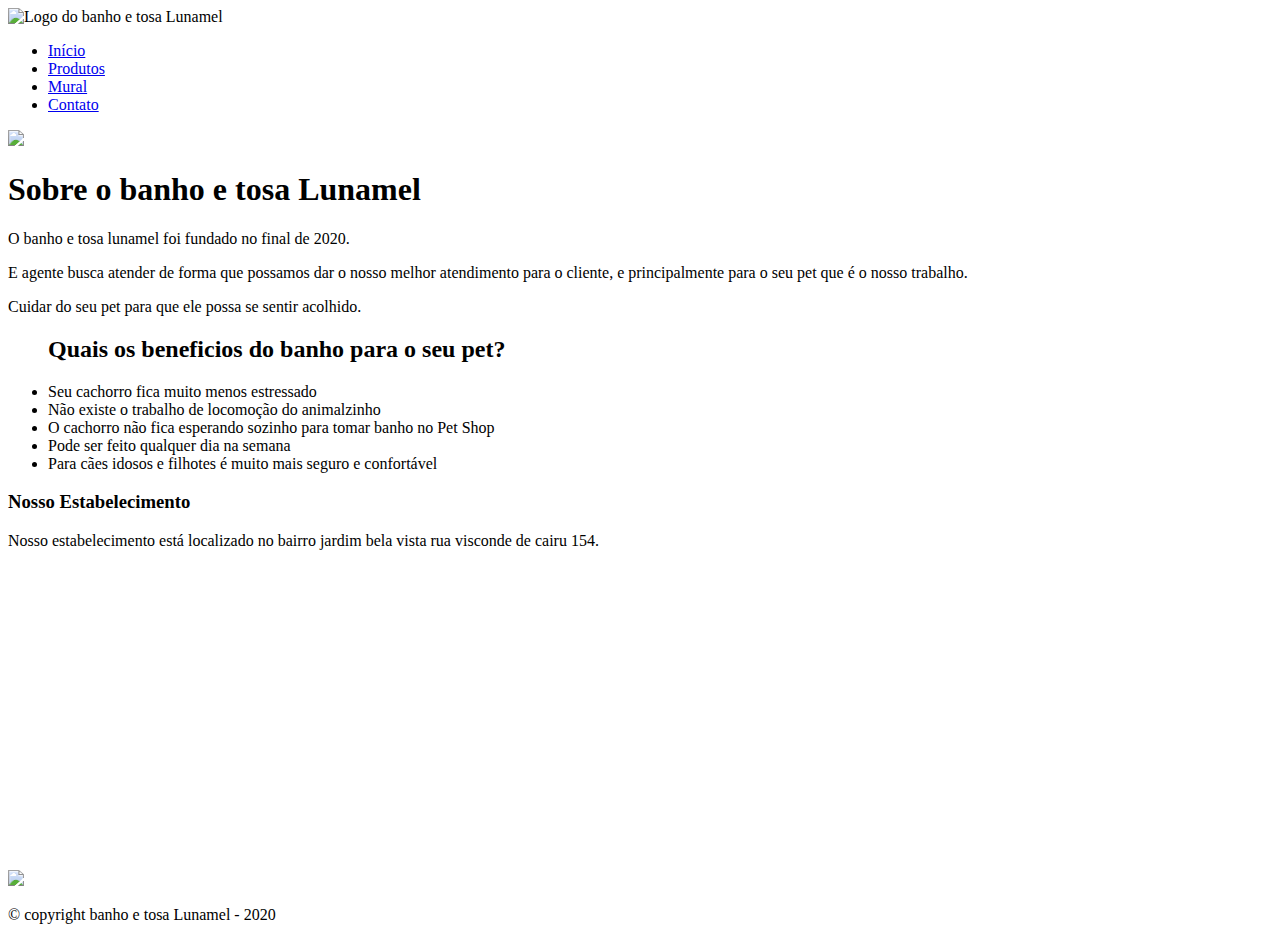
==== index.html @ 90562d3a "Add files via upload" ====
<!DOCTYPE html>
<html lang="pt-br">
<head>
	<meta charset="UTF-8">
	<title>banho e tosa Lunamel</title>
	<link rel="stylesheet" href="./assets/css/reset.css">
	<link href="https://fonts.googleapis.com/css2?family=Montserrat:wght@300&family=Pacifico&display=swap" rel="stylesheet">
	<link href="./assets/css/cabecalho.css" rel="stylesheet">
	<link href="./assets/css/caixa.css" rel="stylesheet">
	<link href="./assets/css/logo.css" rel="stylesheet">
	<link href="./assets/css/menu/menu.css" rel="stylesheet">
	<link href="./assets/css/menu/menu-lista.css" rel="stylesheet">
	<link href="./assets/css/menu/menu-item.css" rel="stylesheet">
	<link href="./assets/css/menu/menu-link.css" rel="stylesheet">
	<link href="./assets/css/banner.css" rel="stylesheet">
	<link href="./assets/css/principal/principal.css" rel="stylesheet">
	<link href="./assets/css/principal/titulo-principal.css" rel="stylesheet">
	<link href="./assets/css/principal/titulo-principal.css" rel="stylesheet">
	<link href="./assets/css/principal/conteudo-principal.css" rel="stylesheet">
	<link href=".assets/css/benefícios/beneficios.css" rel="stylesheet">
	<link href="./assets/css/benefícios/beneficios-titulo.css" rel="stylesheet">
	<link href="./assets/css/benefícios/beneficios-lista.css" rel="stylesheet">
	<link href="./assets/css/benefícios/beneficios-item.css" rel="stylesheet">
	<link href="./assets/css/mapa/mapa.css" rel="stylesheet">
	<link href="./assets/css/mapa/mapa-titulo.css" rel="stylesheet">
	<link href="./assets/css/mapa/mapa-conteudo.css" rel="stylesheet">
	<link href="./assets/css/rodape/rodape.css" rel="stylesheet">
</head>
<body>
	<header class="cabecalho">
		<div class="caixa">
			<img src="./assets/img/logo.jpg" alt="Logo do banho e tosa Lunamel" class="logo">
			<nav class="menu">
				<ul class="menu-lista">
					<li class="menu-item"><a class="menu-link" href="index.html">Início</a></li>
					<li class="menu-item"><a class="menu-link" href="produtos.html">Produtos</a></li>
					<li class="menu-item"><a class="menu-link" href="mural.html">Mural</a></li>
					<li class="menu-item"><a class="menu-link"href="contato.html">Contato</a></li>
				</ul>
			</nav>
		</div>
	</header>

			<img src="./assets/img/banner.jpg" class="banner">
				<section class="principal">
					<h1 class="titulo-principal">Sobre o banho e tosa Lunamel</h1>

					<p class="conteudo-principal">O banho e tosa lunamel foi fundado no final de 2020.</p>

					<p class="conteudo-principal">E agente busca atender de forma que possamos dar o nosso melhor atendimento para o cliente, e principalmente para o seu pet que é o nosso trabalho.

					<p class="conteudo-principal">Cuidar do seu pet para que ele possa se sentir acolhido.</p>
				</section>

					<section class="beneficios">
							<ul class="beneficios-lista">
								<h2 class="beneficios-titulo">Quais os beneficios do banho  para o seu pet?</h2>
									<li class="beneficios-item">Seu cachorro fica muito menos estressado</li>
									<li class="beneficios-item">Não existe o trabalho de locomoção do animalzinho</li>
									<li class="beneficios-item">O cachorro não fica esperando sozinho para tomar banho no Pet Shop</li>
									<li class="beneficios-item">Pode ser feito qualquer dia na semana</li>
									<li class="beneficios-item">Para cães idosos e filhotes é muito mais seguro e confortável</li>
							</ul>
					</section>

					<section class="mapa">
						<h3 class="mapa-titulo">Nosso Estabelecimento</h3>
						<p class="mapa-conteudo">Nosso estabelecimento está localizado no bairro jardim bela vista rua visconde de cairu 154.</p>
						<iframe src="https://www.google.com/maps/embed?pb=!1m18!1m12!1m3!1d3602.648142471907!2d-49.08470028553297!3d-25.450024439915264!2m3!1f0!2f0!3f0!3m2!1i1024!2i768!4f13.1!3m3!1m2!1s0x94dcf25f4f00f6d1%3A0xbe9088c72a81e48e!2sR.%20Visc.%20de%20Cair%C3%BA%2C%20154%20-%20Jardim%20Bela%20Vista%2C%20Piraquara%20-%20PR%2C%2083301-120!5e0!3m2!1spt-BR!2sbr!4v1640807966458!5m2!1spt-BR!2sbr" width="100%" height="300" style="border:0;" allowfullscreen="" loading="lazy"></iframe>
					</section>		
		<footer>
			<img src="./assets/img/logo.jpg" class="logo-rodape">
			<p class="copyright">&copy; copyright banho e tosa Lunamel - 2020</p>
		</footer>
	</body>
<html>
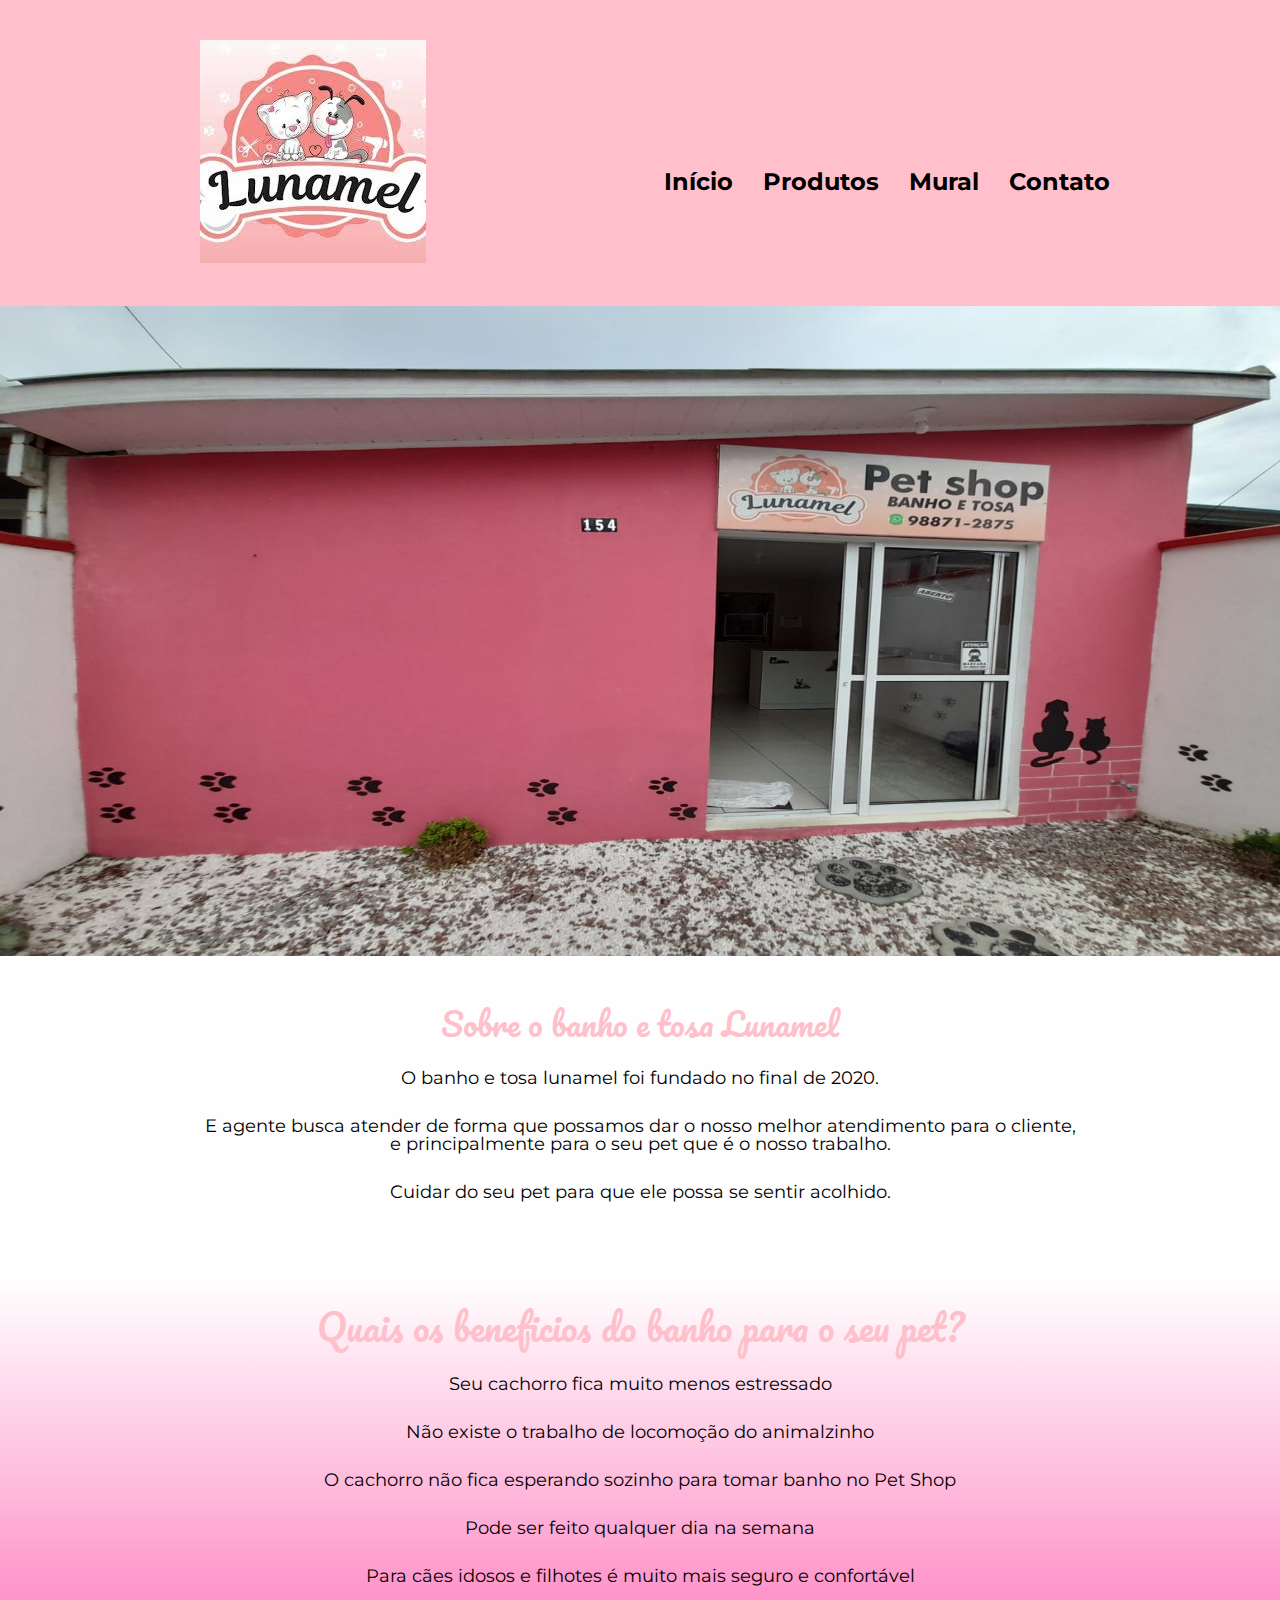
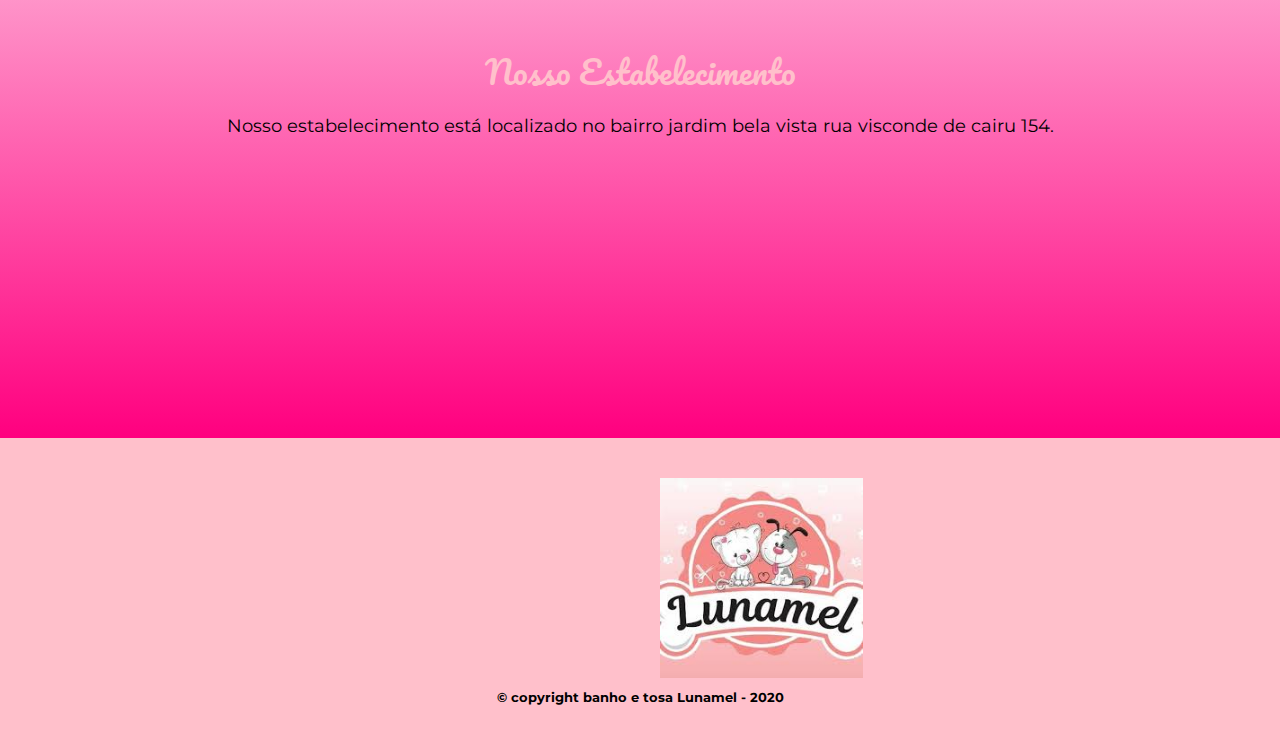
==== commit 8e0ce802: "Add files via upload" ====
--- a/index.html
+++ b/index.html
@@ -5,18 +5,16 @@
 	<title>banho e tosa Lunamel</title>
 	<link rel="stylesheet" href="./assets/css/reset.css">
 	<link href="https://fonts.googleapis.com/css2?family=Montserrat:wght@300&family=Pacifico&display=swap" rel="stylesheet">
-	<link href="./assets/css/cabecalho.css" rel="stylesheet">
-	<link href="./assets/css/caixa.css" rel="stylesheet">
-	<link href="./assets/css/logo.css" rel="stylesheet">
+	<link href="./assets/css/cabecalho/cabecalho.css" rel="stylesheet">
+	<link href="./assets/css/cabecalho/caixa.css" rel="stylesheet">
 	<link href="./assets/css/menu/menu.css" rel="stylesheet">
 	<link href="./assets/css/menu/menu-lista.css" rel="stylesheet">
 	<link href="./assets/css/menu/menu-item.css" rel="stylesheet">
 	<link href="./assets/css/menu/menu-link.css" rel="stylesheet">
-	<link href="./assets/css/banner.css" rel="stylesheet">
 	<link href="./assets/css/principal/principal.css" rel="stylesheet">
-	<link href="./assets/css/principal/titulo-principal.css" rel="stylesheet">
-	<link href="./assets/css/principal/titulo-principal.css" rel="stylesheet">
-	<link href="./assets/css/principal/conteudo-principal.css" rel="stylesheet">
+	<link href="./assets/css/principal/principal-titulo.css" rel="stylesheet">
+	<link href="./assets/css/principal/principal-conteudo.css" rel="stylesheet">
+	<link href="./assets/css/principal/principal-conteudo.css" rel="stylesheet">
 	<link href=".assets/css/benefícios/beneficios.css" rel="stylesheet">
 	<link href="./assets/css/benefícios/beneficios-titulo.css" rel="stylesheet">
 	<link href="./assets/css/benefícios/beneficios-lista.css" rel="stylesheet">
@@ -32,45 +30,49 @@
 			<img src="./assets/img/logo.jpg" alt="Logo do banho e tosa Lunamel" class="logo">
 			<nav class="menu">
 				<ul class="menu-lista">
-					<li class="menu-item"><a class="menu-link" href="index.html">Início</a></li>
-					<li class="menu-item"><a class="menu-link" href="produtos.html">Produtos</a></li>
-					<li class="menu-item"><a class="menu-link" href="mural.html">Mural</a></li>
-					<li class="menu-item"><a class="menu-link"href="contato.html">Contato</a></li>
+					<li class="menu-item"><a class="menu-link" href="index.html" id="pagina">Início</a></li>
+					<li class="menu-item"><a class="menu-link" href="produtos.html" id="pagina">Produtos</a></li>
+					<li class="menu-item"><a class="menu-link" href="mural.html" id="pagina">Mural</a></li>
+					<li class="menu-item"><a class="menu-link" href="contato.html" id="pagina">Contato</a></li>
 				</ul>
 			</nav>
 		</div>
 	</header>
+	
+			<img src="./assets/img/banner.jpg" class="banner">
+				<main><li><a href="index.html" id="pagina"></a>
+					<section class="principal" onclick="alert('Oi')">
+						<h1 class="principal-titulo">Sobre o banho e tosa Lunamel</h1>
 
-			<img src="./assets/img/banner.jpg" class="banner">
-				<section class="principal">
-					<h1 class="titulo-principal">Sobre o banho e tosa Lunamel</h1>
+						<p class="principal-conteudo">O banho e tosa lunamel foi fundado no final de 2020.</p>
 
-					<p class="conteudo-principal">O banho e tosa lunamel foi fundado no final de 2020.</p>
+						<p class="principal-conteudo">E agente busca atender de forma que possamos dar o nosso melhor atendimento para o cliente, e principalmente para o seu pet que é o nosso trabalho.
 
-					<p class="conteudo-principal">E agente busca atender de forma que possamos dar o nosso melhor atendimento para o cliente, e principalmente para o seu pet que é o nosso trabalho.
-
-					<p class="conteudo-principal">Cuidar do seu pet para que ele possa se sentir acolhido.</p>
-				</section>
-
-					<section class="beneficios">
-							<ul class="beneficios-lista">
-								<h2 class="beneficios-titulo">Quais os beneficios do banho  para o seu pet?</h2>
-									<li class="beneficios-item">Seu cachorro fica muito menos estressado</li>
-									<li class="beneficios-item">Não existe o trabalho de locomoção do animalzinho</li>
-									<li class="beneficios-item">O cachorro não fica esperando sozinho para tomar banho no Pet Shop</li>
-									<li class="beneficios-item">Pode ser feito qualquer dia na semana</li>
-									<li class="beneficios-item">Para cães idosos e filhotes é muito mais seguro e confortável</li>
-							</ul>
+						<p class="principal-conteudo">Cuidar do seu pet para que ele possa se sentir acolhido.</p>
 					</section>
 
-					<section class="mapa">
-						<h3 class="mapa-titulo">Nosso Estabelecimento</h3>
-						<p class="mapa-conteudo">Nosso estabelecimento está localizado no bairro jardim bela vista rua visconde de cairu 154.</p>
-						<iframe src="https://www.google.com/maps/embed?pb=!1m18!1m12!1m3!1d3602.648142471907!2d-49.08470028553297!3d-25.450024439915264!2m3!1f0!2f0!3f0!3m2!1i1024!2i768!4f13.1!3m3!1m2!1s0x94dcf25f4f00f6d1%3A0xbe9088c72a81e48e!2sR.%20Visc.%20de%20Cair%C3%BA%2C%20154%20-%20Jardim%20Bela%20Vista%2C%20Piraquara%20-%20PR%2C%2083301-120!5e0!3m2!1spt-BR!2sbr!4v1640807966458!5m2!1spt-BR!2sbr" width="100%" height="300" style="border:0;" allowfullscreen="" loading="lazy"></iframe>
-					</section>		
+						<section class="beneficios">
+								<ul class="principal-conteudo">
+									<h2 class="principal-titulo">Quais os beneficios do banho  para o seu pet?</h2>
+										<li class="principal-conteudo">Seu cachorro fica muito menos estressado</li>
+										<li class="principal-conteudo">Não existe o trabalho de locomoção do animalzinho</li>
+										<li class="principal-conteudo">O cachorro não fica esperando sozinho para tomar banho no Pet Shop</li>
+										<li class="principal-conteudo">Pode ser feito qualquer dia na semana</li>
+										<li class="principal-conteudo">Para cães idosos e filhotes é muito mais seguro e confortável</li>
+								</ul>
+						</section>
+
+						<section class="mapa">
+							<h3 class="mapa-titulo">Nosso Estabelecimento</h3>
+							<p class="mapa-conteudo">Nosso estabelecimento está localizado no bairro jardim bela vista rua visconde de cairu 154.</p>
+							<iframe src="https://www.google.com/maps/embed?pb=!1m18!1m12!1m3!1d3602.648142471907!2d-49.08470028553297!3d-25.450024439915264!2m3!1f0!2f0!3f0!3m2!1i1024!2i768!4f13.1!3m3!1m2!1s0x94dcf25f4f00f6d1%3A0xbe9088c72a81e48e!2sR.%20Visc.%20de%20Cair%C3%BA%2C%20154%20-%20Jardim%20Bela%20Vista%2C%20Piraquara%20-%20PR%2C%2083301-120!5e0!3m2!1spt-BR!2sbr!4v1640807966458!5m2!1spt-BR!2sbr" width="100%" height="300" style="border:0;" allowfullscreen="" loading="lazy"></iframe>
+						</section>		
+					</main>
 		<footer>
 			<img src="./assets/img/logo.jpg" class="logo-rodape">
 			<p class="copyright">&copy; copyright banho e tosa Lunamel - 2020</p>
 		</footer>
+
+		<script src="./assets/js/index.js"></script>
 	</body>
 <html>--- a/assets/css/cabecalho/cabecalho.css
+++ b/assets/css/cabecalho/cabecalho.css
@@ -0,0 +1,8 @@
+.cabecalho {
+	background: #FFC0CB;
+	padding: 40px;
+}
+
+.logo {
+	padding-left: 30px;
+}--- a/assets/css/cabecalho/caixa.css
+++ b/assets/css/cabecalho/caixa.css
@@ -0,0 +1,5 @@
+.caixa {
+	position: relative;
+	width: 940px;
+	margin: 0 auto;
+}--- a/assets/css/menu/menu.css
+++ b/assets/css/menu/menu.css
@@ -0,0 +1,6 @@
+.menu {
+	position: absolute;
+	top: 130px;
+	right: 0px;
+	padding-left: 100px;
+}--- a/assets/css/menu/menu-lista.css
+++ b/assets/css/menu/menu-lista.css
@@ -0,0 +1,3 @@
+.menu-lista {
+	display: flex;
+}--- a/assets/css/menu/menu-item.css
+++ b/assets/css/menu/menu-item.css
@@ -0,0 +1,3 @@
+.menu-item {
+	padding-left: 10px;
+}--- a/assets/css/menu/menu-link.css
+++ b/assets/css/menu/menu-link.css
@@ -0,0 +1,14 @@
+.menu-link {
+	color: #000000;
+	text-decoration: none;
+	font-size: 24px;
+	padding-left: 20px;
+	font-weight: bold;
+	font-family: 'Montserrat', sans-serif;
+}
+
+.menu-link:hover {
+	color: white;
+	font-weight: bold;
+	text-decoration: underline;
+}--- a/assets/css/principal/principal.css
+++ b/assets/css/principal/principal.css
@@ -0,0 +1,14 @@
+main {
+	background: linear-gradient(#FEFEFE 30%, #FF007F);
+}
+
+.banner {
+    width: 100%;
+    height: 650px;
+}
+
+.principal {
+	padding: 3em 0;
+	width: 940px;
+	margin: 0 auto;
+}--- a/assets/css/principal/principal-titulo.css
+++ b/assets/css/principal/principal-titulo.css
@@ -0,0 +1,6 @@
+.principal-titulo {
+	text-align: center;
+	font-family: 'Pacifico', cursive;
+	color: #FFC0CB;
+	font-size: 2em;
+}
--- a/assets/css/principal/principal-conteudo.css
+++ b/assets/css/principal/principal-conteudo.css
@@ -0,0 +1,6 @@
+.principal-conteudo {
+	text-align: center;
+	font-size: 18px;
+	margin: 30px;
+	font-family: 'Montserrat', sans-serif;
+}--- a/assets/css/principal/principal-conteudo.css
+++ b/assets/css/principal/principal-conteudo.css
@@ -0,0 +1,6 @@
+.principal-conteudo {
+	text-align: center;
+	font-size: 18px;
+	margin: 30px;
+	font-family: 'Montserrat', sans-serif;
+}--- a/assets/css/benefícios/beneficios-titulo.css
+++ b/assets/css/benefícios/beneficios-titulo.css
@@ -0,0 +1,7 @@
+.beneficios-titulo {
+    text-align: center;
+    padding-top: 30px;
+    font-family: 'Pacifico', cursive;
+    font-size: 2em;
+    color: #FFC0CB;
+}--- a/assets/css/benefícios/beneficios-lista.css
+++ b/assets/css/benefícios/beneficios-lista.css
@@ -0,0 +1,3 @@
+.beneficios-lista {
+    font-weight: bold;
+}--- a/assets/css/benefícios/beneficios-item.css
+++ b/assets/css/benefícios/beneficios-item.css
@@ -0,0 +1,5 @@
+.beneficios-item {
+    padding-top: 20px;
+    text-align: center;
+    font-family: 'Montserrat', sans-serif;
+}--- a/assets/css/mapa/mapa.css
+++ b/assets/css/mapa/mapa.css
@@ -0,0 +1,4 @@
+.mapa {
+    width: 940px;
+    margin: 0 auto;
+}--- a/assets/css/mapa/mapa-titulo.css
+++ b/assets/css/mapa/mapa-titulo.css
@@ -0,0 +1,7 @@
+.mapa-titulo {
+    text-align: center;
+	font-family: 'Pacifico', cursive;
+	color: #FFC0CB;
+	font-size: 2em;
+    padding-top: 40px;
+}--- a/assets/css/mapa/mapa-conteudo.css
+++ b/assets/css/mapa/mapa-conteudo.css
@@ -0,0 +1,6 @@
+.mapa-conteudo {
+    text-align: center;
+    font-size: 18px;
+    padding-top: 30px;
+    font-family: 'Montserrat', sans-serif;
+}--- a/assets/css/rodape/rodape.css
+++ b/assets/css/rodape/rodape.css
@@ -0,0 +1,17 @@
+footer {
+    background: #FFC0CB;
+    padding: 40px;
+}
+
+.copyright {
+    text-align: center;
+    font-size: 13px;
+    font-family: 'Montserrat', sans-serif;
+    padding-top: 10px;
+    font-weight: bold;
+}
+
+.logo-rodape {
+    height: 200px;
+    padding-left: 620px;
+}